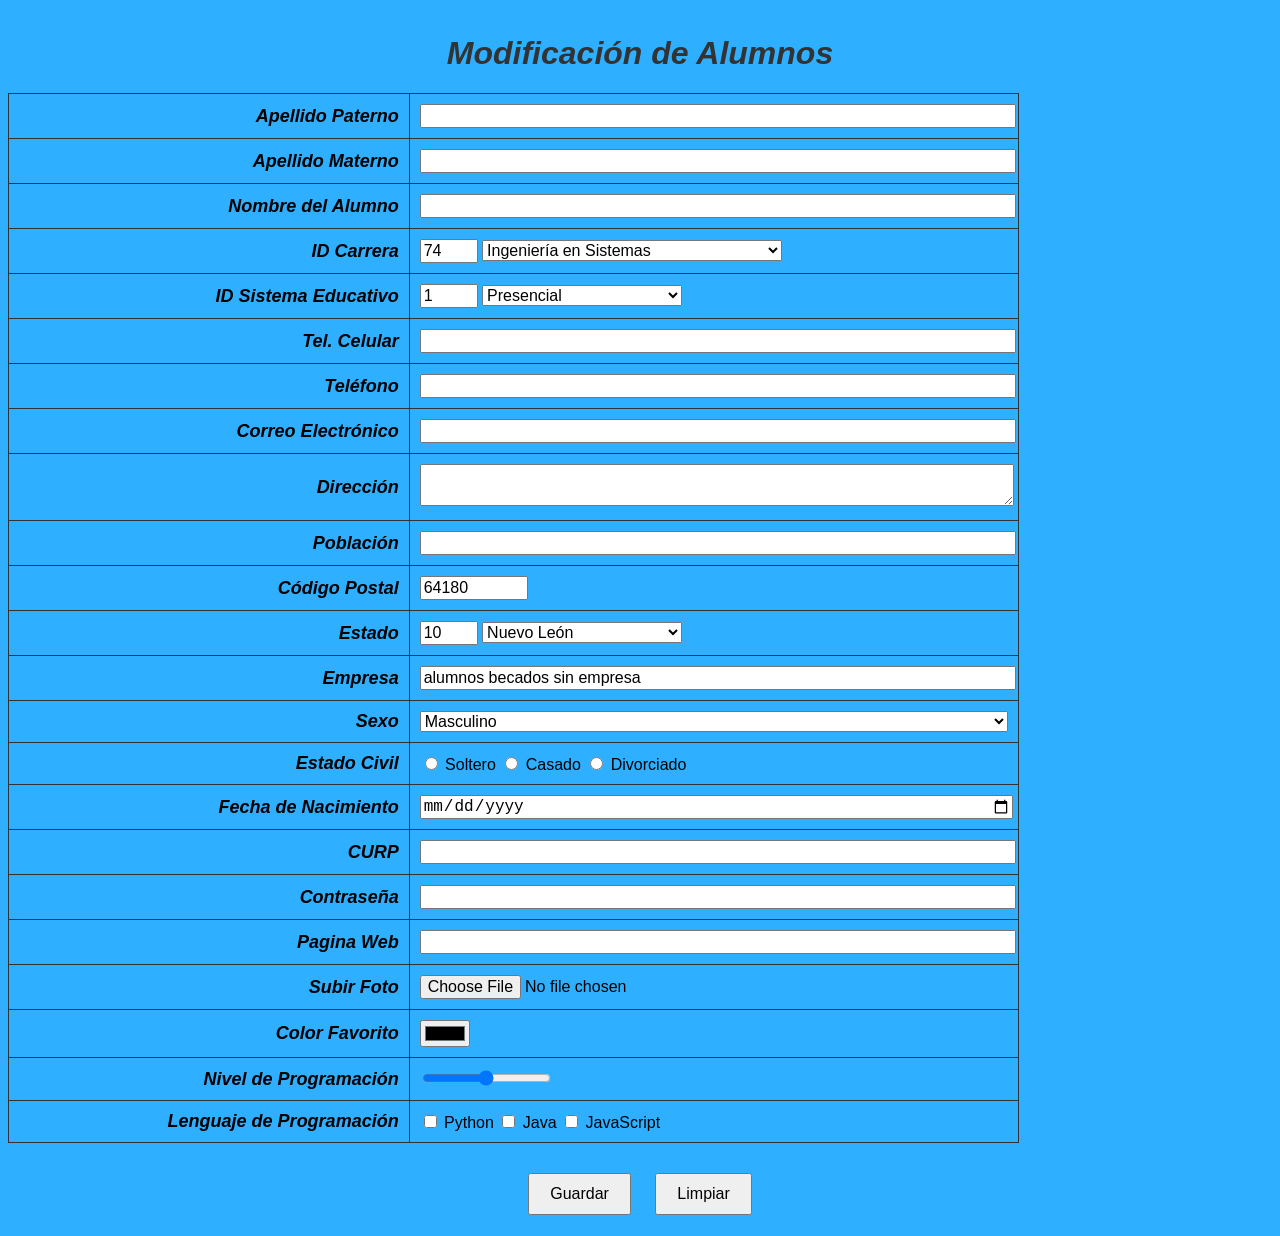
==== index.html @ 60770daa "todos los inputs en un  formulario" ====
<!DOCTYPE html>
<html lang="en">
<head>
    <meta charset="UTF-8">
    <meta name="viewport" content="width=device-width, initial-scale=1.0">
    <title>Captura Alumnos Documentos</title>
    <style>
        body{
            background-color: #2fafff;
            font-family: Arial, sans-serif;
        }
        h1{
            text-align: center;
            color: #333;
            margin-top: 35px;
            font-style: italic;
        }
        table{
            width: 80%;
            border-collapse: collapse;
        }
        td{
            border: 1px solid #333;
            padding: 10px;
        }
        label{
            font-weight: bold;
            font-size: 18px;
            font-style: italic;
        }
        
        input,
        select,
        textarea{
            font-size: 16px;

        }
        input[type="text"],
        input[type="number"],
        input[type="email"],
        input[type="tel"],
        input[type="date"],
        input[type="password"],
        input[type="url"],
        textarea,
        select{
            width: 100%;
        }
        .botones{
            text-align: center;
            margin-top: 20px;
        }
        button{
            font-size: 16px;
            padding: 10px 20px;
            margin:  10px;
            cursor: pointer;
        }


    </style>
</head>
<body>
    <h1>Modificación de Alumnos</h1>
    <form>
        <table>
        
        <!--nombre del alumno-->
            <tr>
                <td align="right">
                    <label>Apellido Paterno</label>
                </td>
                <td>
                    <input type="text">
                </td>
            </tr>
            <tr>
                <td align="right">
                    <label>Apellido Materno</label>
                </td>
                <td>
                    <input type="text">
                </td>
            </tr>
            <tr>
                <td align="right">
                    <label>Nombre del Alumno</label>
                </td>
                <td>
                    <input type="text">
                </td>
            </tr>

            <!--Carrera-->
            <tr>
                <td align="right">
                    <label>ID Carrera</label>
                </td>
                <td>
                    <input type="number" value="74" style="width: 50px;">

                    <select style="width: 300px;">
                        <option>Ingeniería en Sistemas </option>
                        <option>Ingenieria en Desarrollo de Software</option>
                        <option>Administración</option>

                    </select>
                </td>
            </tr>
        <!--sistema educativo-->
            <tr>
                <td align="right">
                    <label>ID Sistema Educativo</label>
                </td>
                <td>
                    <input type="number" value="1" style="width: 50px;">
                    <select style="width:200px;">
                        <option>Presencial</option>
                        <option>En Línea</option>
                    </select>
                </td>
            </tr>
        <!--otros datos-->
            <tr>
                <td align="right">
                    <label>Tel. Celular</label>
                </td>
                <td>
                    <input type="tel">
                </td>
            </tr>
            <tr>
                <td align="right">
                    <label>Teléfono</label>
                </td>
                <td>
                    <input type="tel">
                </td>
            </tr>
            <tr>
                <td align="right">
                    <label>Correo Electrónico</label>
                </td>
                <td>
                    <input type="email">
                </td>
            </tr>
            <tr>
                <td align="right">
                    <label>Dirección</label>
                </td>
                <td>
                    <textarea rows="2"></textarea>
                </td>
            </tr>
            <tr>
                <td align="right">
                    <label>Población</label>
                </td>
                <td>
                    <input type="text">
                </td>
            </tr>
            <tr>
                <td align="right">
                    <label>Código Postal</label>
                </td>
                <td>
                    <input type="number" value="64180" style="width: 100px;">
                </td>
            </tr>
            <tr>
                <td align="right">
                    <label>Estado</label>
                </td>
                <td>
                    <input type="number" value="10" style="width: 50px;">
                    <select style="width: 200px;">
                        <option>Nuevo León</option>
                        <option>Coahuila</option>
                        <option>Tamaulipas</option>
                    </select>
                </td>
            </tr>
            <tr>
                <td align="right">
                    <label>Empresa</label>
                </td>
                <td>
                    <input type="text" value="alumnos becados sin empresa">
                </td>
            </tr>
            <tr>
                <td align="right">
                    <label>Sexo</label>
                </td>
                <td>
                    <select>
                        <option>Masculino</option>
                        <option>Femenino</option>
                    </select>
                </td>
            </tr>
            <tr>
                <td align="right">
                    <label>Estado Civil</label>
                </td>
                <td>
                    <input type="radio" name="estadoCivil" value="soltero"> Soltero
                    <input type="radio" name="estadoCivil" value="casado"> Casado
                    <input type="radio" name="estadoCivil" value="divorciado"> Divorciado
                </td>
            </tr>
            <tr>
                <td align="right">
                    <label>Fecha de Nacimiento</label>
                </td>
                <td>
                    <input type="date">
                </td>
            </tr>
            <tr>
                <td align="right">
                    <label>CURP</label>
                </td>
                <td>
                    <input type="text">
                </td>
            </tr>
            <tr>
                <td align="right">
                    <label>Contraseña</label>
                </td>
                <td>
                    <input type="password">
                </td>
            </tr>
            <tr>
                <td align="right">
                    <label>Pagina Web</label>
                </td>
                <td>
                    <input type="url">
                </td>
            </tr>
            <tr>
                <td align="right">
                    <label>Subir Foto</label>
                </td>
                <td>
                    <input type="file" accept="image/*">
                </td>
            </tr>
            <tr>
                <td align="right">
                    <label>Color Favorito</label>
                </td>
                <td>
                    <input type="color">
                </td>
            </tr>
            <tr>
                <td align="right">
                    <label>Nivel de Programación</label>
                </td>
                <td>
                    <input type="range">
                </td>
            </tr>
            <tr>
                <td align="right">
                    <label>Lenguaje de Programación</label>
                </td>
                <td>
                    <input type="checkbox" name="lenguaje" value="python"> Python
                    <input type="checkbox" name="lenguaje" value="java"> Java
                    <input type="checkbox" name="lenguaje" value="javascript"> JavaScript
                </td>
            </tr>

        </table>
        <div class="botones">
            <button type="submit">Guardar</button>
            <button type="reset">Limpiar</button>
        </div>
    </form>
</body>
</html>
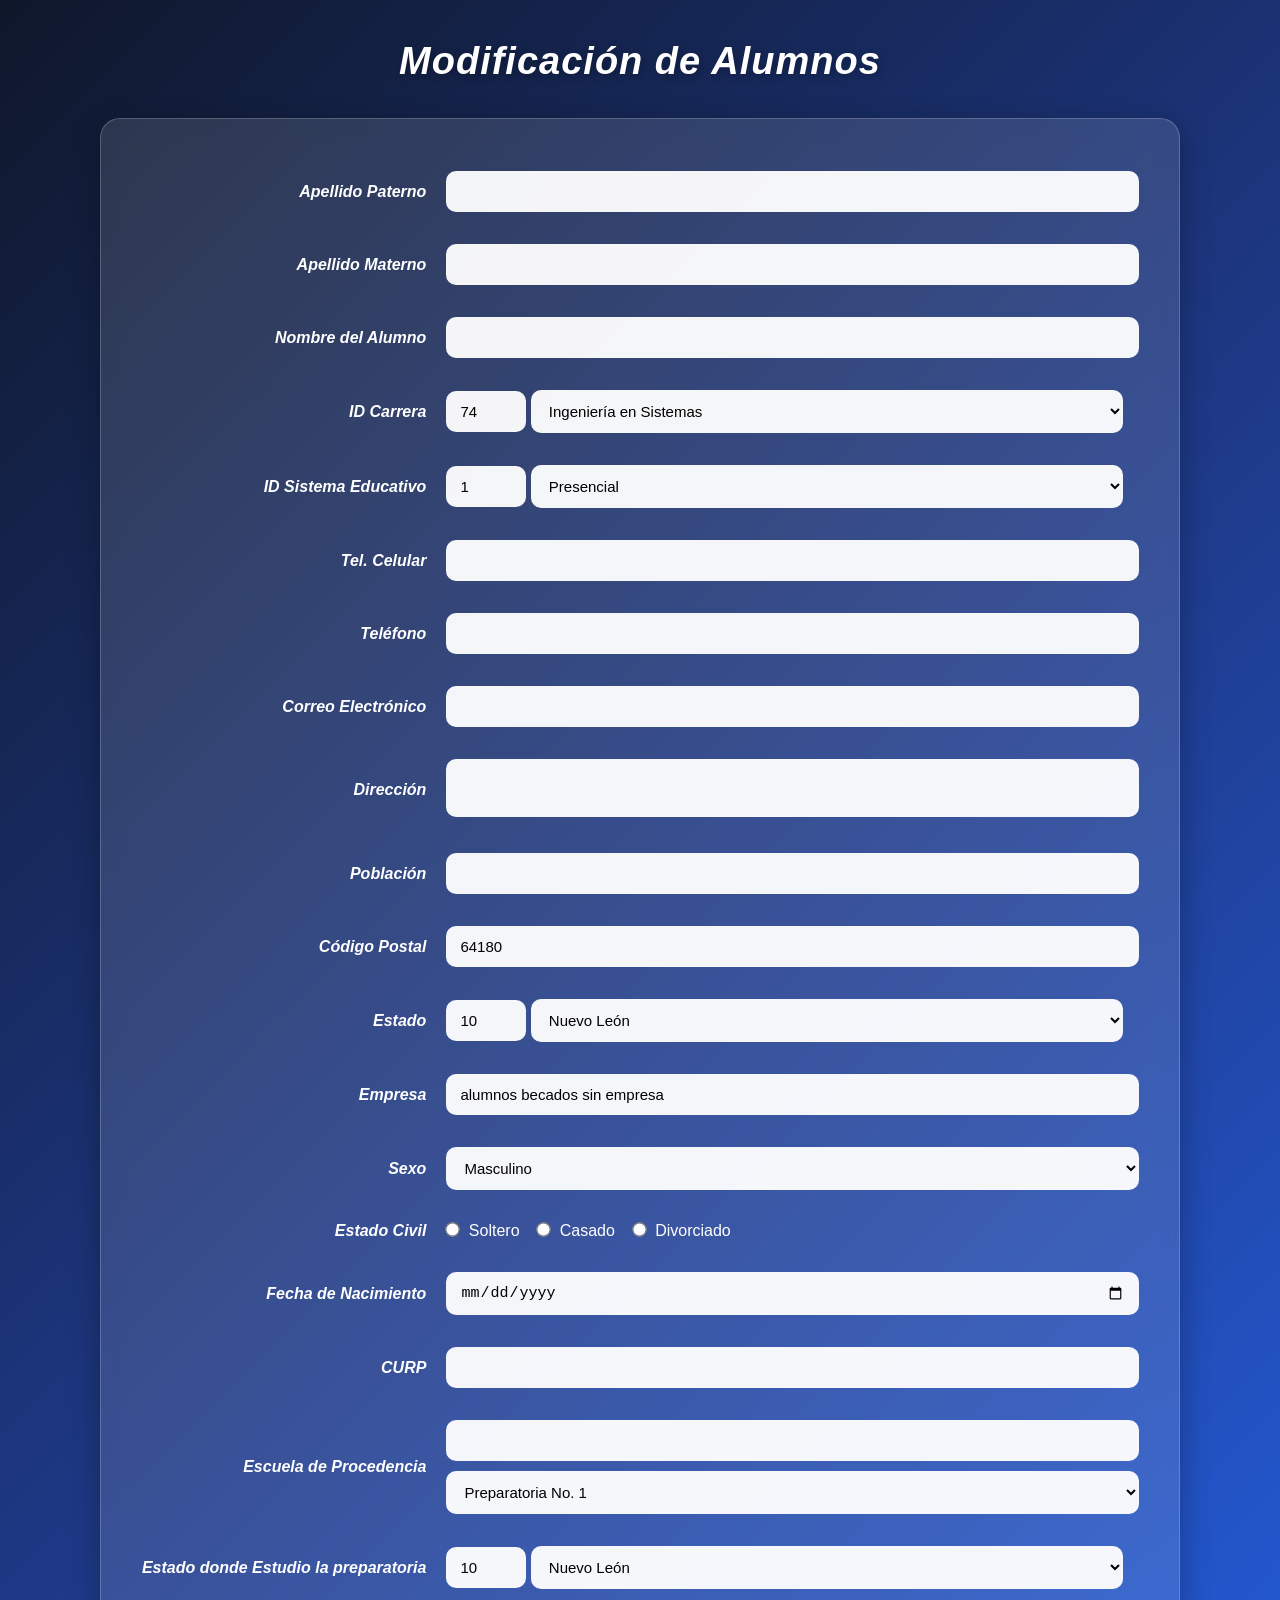
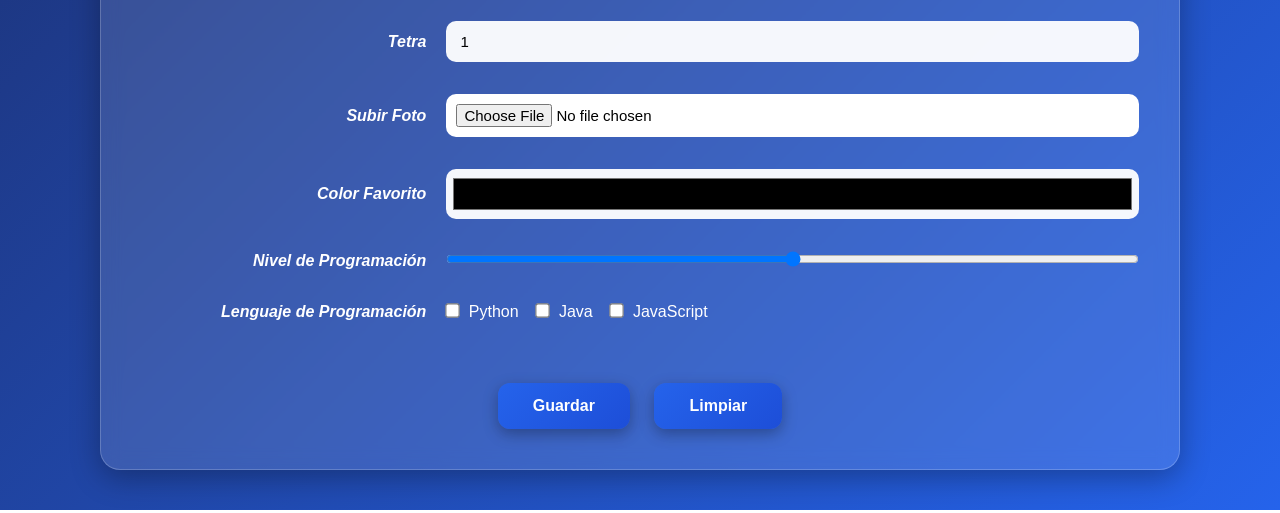
==== commit 61d0c15a: "Update index.html" ====
--- a/index.html
+++ b/index.html
@@ -1,89 +1,198 @@
 <!DOCTYPE html>
-<html lang="en">
+<html lang="es">
 <head>
     <meta charset="UTF-8">
     <meta name="viewport" content="width=device-width, initial-scale=1.0">
     <title>Captura Alumnos Documentos</title>
+
     <style>
+        *{
+            margin: 0;
+            padding: 0;
+            box-sizing: border-box;
+        }
+
         body{
-            background-color: #2fafff;
             font-family: Arial, sans-serif;
-        }
+            background: linear-gradient(135deg, #0f172a, #1e3a8a, #2563eb);
+            min-height: 100vh;
+            padding: 40px;
+        }
+
         h1{
             text-align: center;
-            color: #333;
-            margin-top: 35px;
+            color: white;
+            margin-bottom: 35px;
             font-style: italic;
-        }
+            font-size: 38px;
+            letter-spacing: 1px;
+            text-shadow: 2px 2px 8px rgba(0,0,0,0.3);
+        }
+
+        form{
+            width: 90%;
+            max-width: 1100px;
+            margin: auto;
+            background: rgba(255,255,255,0.12);
+            backdrop-filter: blur(10px);
+            border-radius: 20px;
+            padding: 30px;
+            box-shadow: 0 8px 30px rgba(0,0,0,0.3);
+            border: 1px solid rgba(255,255,255,0.2);
+        }
+
         table{
-            width: 80%;
-            border-collapse: collapse;
-        }
+            width: 100%;
+            border-collapse: separate;
+            border-spacing: 0 12px;
+        }
+
         td{
-            border: 1px solid #333;
             padding: 10px;
-        }
+            vertical-align: middle;
+        }
+
+        td:first-child{
+            width: 30%;
+            text-align: right;
+        }
+
         label{
+            color: white;
             font-weight: bold;
-            font-size: 18px;
+            font-size: 16px;
             font-style: italic;
         }
-        
+
         input,
         select,
         textarea{
-            font-size: 16px;
-
-        }
-        input[type="text"],
-        input[type="number"],
-        input[type="email"],
-        input[type="tel"],
-        input[type="date"],
-        input[type="password"],
-        input[type="url"],
-        textarea,
-        select{
             width: 100%;
-        }
+            padding: 12px 14px;
+            border: none;
+            border-radius: 10px;
+            font-size: 15px;
+            outline: none;
+            background: rgba(255,255,255,0.95);
+            transition: 0.3s;
+        }
+
+        input:focus,
+        select:focus,
+        textarea:focus{
+            transform: scale(1.01);
+            box-shadow: 0 0 10px rgba(255,255,255,0.6);
+        }
+
+        input[type="radio"],
+        input[type="checkbox"]{
+            width: auto;
+            margin-right: 5px;
+            transform: scale(1.1);
+        }
+
+        input[type="color"]{
+            height: 50px;
+            padding: 5px;
+        }
+
+        input[type="range"]{
+            padding: 0;
+        }
+
+        input[type="file"]{
+            background: white;
+            padding: 10px;
+        }
+
+        textarea{
+            resize: none;
+        }
+
         .botones{
             text-align: center;
-            margin-top: 20px;
-        }
+            margin-top: 30px;
+        }
+
         button{
+            background: linear-gradient(135deg, #2563eb, #1d4ed8);
+            color: white;
+            border: none;
+            padding: 14px 35px;
+            margin: 10px;
             font-size: 16px;
-            padding: 10px 20px;
-            margin:  10px;
+            font-weight: bold;
+            border-radius: 12px;
             cursor: pointer;
-        }
-
+            transition: 0.3s;
+            box-shadow: 0 5px 15px rgba(0,0,0,0.3);
+        }
+
+        button:hover{
+            transform: translateY(-3px);
+            background: linear-gradient(135deg, #3b82f6, #2563eb);
+        }
+
+        @media(max-width: 768px){
+
+            body{
+                padding: 15px;
+            }
+
+            form{
+                width: 100%;
+                padding: 20px;
+            }
+
+            table,
+            tr,
+            td{
+                display: block;
+                width: 100%;
+            }
+
+            td:first-child{
+                text-align: left;
+                margin-bottom: 5px;
+            }
+
+            h1{
+                font-size: 28px;
+            }
+        }
 
     </style>
 </head>
+
 <body>
+
     <h1>Modificación de Alumnos</h1>
+
     <form>
+
         <table>
-        
-        <!--nombre del alumno-->
-            <tr>
-                <td align="right">
+
+            <!--nombre del alumno-->
+            <tr>
+                <td>
                     <label>Apellido Paterno</label>
                 </td>
                 <td>
                     <input type="text">
                 </td>
             </tr>
-            <tr>
-                <td align="right">
+
+            <tr>
+                <td>
                     <label>Apellido Materno</label>
                 </td>
                 <td>
                     <input type="text">
                 </td>
             </tr>
-            <tr>
-                <td align="right">
+
+            <tr>
+                <td>
                     <label>Nombre del Alumno</label>
                 </td>
                 <td>
@@ -93,105 +202,116 @@
 
             <!--Carrera-->
             <tr>
-                <td align="right">
+                <td>
                     <label>ID Carrera</label>
                 </td>
                 <td>
-                    <input type="number" value="74" style="width: 50px;">
-
-                    <select style="width: 300px;">
-                        <option>Ingeniería en Sistemas </option>
-                        <option>Ingenieria en Desarrollo de Software</option>
+                    <input type="number" value="74" style="width: 80px; display:inline-block;">
+
+                    <select style="width: calc(100% - 100px); display:inline-block;">
+                        <option>Ingeniería en Sistemas</option>
+                        <option>Ingeniería en Desarrollo de Software</option>
                         <option>Administración</option>
-
-                    </select>
-                </td>
-            </tr>
-        <!--sistema educativo-->
-            <tr>
-                <td align="right">
+                    </select>
+                </td>
+            </tr>
+
+            <!--sistema educativo-->
+            <tr>
+                <td>
                     <label>ID Sistema Educativo</label>
                 </td>
                 <td>
-                    <input type="number" value="1" style="width: 50px;">
-                    <select style="width:200px;">
+                    <input type="number" value="1" style="width: 80px; display:inline-block;">
+
+                    <select style="width: calc(100% - 100px); display:inline-block;">
                         <option>Presencial</option>
                         <option>En Línea</option>
                     </select>
                 </td>
             </tr>
-        <!--otros datos-->
-            <tr>
-                <td align="right">
+
+            <!--otros datos-->
+            <tr>
+                <td>
                     <label>Tel. Celular</label>
                 </td>
                 <td>
                     <input type="tel">
                 </td>
             </tr>
-            <tr>
-                <td align="right">
+
+            <tr>
+                <td>
                     <label>Teléfono</label>
                 </td>
                 <td>
                     <input type="tel">
                 </td>
             </tr>
-            <tr>
-                <td align="right">
+
+            <tr>
+                <td>
                     <label>Correo Electrónico</label>
                 </td>
                 <td>
                     <input type="email">
                 </td>
             </tr>
-            <tr>
-                <td align="right">
+
+            <tr>
+                <td>
                     <label>Dirección</label>
                 </td>
                 <td>
                     <textarea rows="2"></textarea>
                 </td>
             </tr>
-            <tr>
-                <td align="right">
+
+            <tr>
+                <td>
                     <label>Población</label>
                 </td>
                 <td>
                     <input type="text">
                 </td>
             </tr>
-            <tr>
-                <td align="right">
+
+            <tr>
+                <td>
                     <label>Código Postal</label>
                 </td>
                 <td>
-                    <input type="number" value="64180" style="width: 100px;">
-                </td>
-            </tr>
-            <tr>
-                <td align="right">
+                    <input type="number" value="64180">
+                </td>
+            </tr>
+
+            <tr>
+                <td>
                     <label>Estado</label>
                 </td>
                 <td>
-                    <input type="number" value="10" style="width: 50px;">
-                    <select style="width: 200px;">
+                    <input type="number" value="10" style="width: 80px; display:inline-block;">
+
+                    <select style="width: calc(100% - 100px); display:inline-block;">
                         <option>Nuevo León</option>
                         <option>Coahuila</option>
                         <option>Tamaulipas</option>
                     </select>
                 </td>
             </tr>
-            <tr>
-                <td align="right">
+
+            <tr>
+                <td>
                     <label>Empresa</label>
                 </td>
                 <td>
                     <input type="text" value="alumnos becados sin empresa">
                 </td>
             </tr>
-            <tr>
-                <td align="right">
+
+            <tr>
+                <td>
                     <label>Sexo</label>
                 </td>
                 <td>
@@ -201,88 +321,129 @@
                     </select>
                 </td>
             </tr>
-            <tr>
-                <td align="right">
+
+            <tr>
+                <td>
                     <label>Estado Civil</label>
                 </td>
-                <td>
-                    <input type="radio" name="estadoCivil" value="soltero"> Soltero
-                    <input type="radio" name="estadoCivil" value="casado"> Casado
-                    <input type="radio" name="estadoCivil" value="divorciado"> Divorciado
-                </td>
-            </tr>
-            <tr>
-                <td align="right">
+                <td style="color:white;">
+                    <input type="radio" name="estadoCivil"> Soltero
+                    &nbsp;&nbsp;
+
+                    <input type="radio" name="estadoCivil"> Casado
+                    &nbsp;&nbsp;
+
+                    <input type="radio" name="estadoCivil"> Divorciado
+                </td>
+            </tr>
+
+            <tr>
+                <td>
                     <label>Fecha de Nacimiento</label>
                 </td>
                 <td>
                     <input type="date">
                 </td>
             </tr>
-            <tr>
-                <td align="right">
+
+            <tr>
+                <td>
                     <label>CURP</label>
                 </td>
                 <td>
                     <input type="text">
                 </td>
             </tr>
-            <tr>
-                <td align="right">
-                    <label>Contraseña</label>
-                </td>
-                <td>
-                    <input type="password">
-                </td>
-            </tr>
-            <tr>
-                <td align="right">
-                    <label>Pagina Web</label>
-                </td>
-                <td>
-                    <input type="url">
-                </td>
-            </tr>
-            <tr>
-                <td align="right">
+
+            <tr>
+                <td>
+                    <label>Escuela de Procedencia</label>
+                </td>
+                <td>
+                    <input type="text" style="margin-bottom:10px;">
+
+                    <select>
+                        <option>Preparatoria No. 1</option>
+                        <option>Preparatoria No. 2</option>
+                        <option>Preparatoria No. 3</option>
+                    </select>
+                </td>
+            </tr>
+
+            <tr>
+                <td>
+                    <label>Estado donde Estudio la preparatoria</label>
+                </td>
+                <td>
+                    <input type="number" value="10" style="width: 80px; display:inline-block;">
+
+                    <select style="width: calc(100% - 100px); display:inline-block;">
+                        <option>Nuevo León</option>
+                        <option>Coahuila</option>
+                        <option>Tamaulipas</option>
+                        <option>CDMX</option>
+                        <option>Jalisco</option>
+                        <option>Guanajuato</option>
+                    </select>
+                </td>
+            </tr>
+
+            <tr>
+                <td>
+                    <label>Tetra</label>
+                </td>
+                <td>
+                    <input type="number" value="1">
+                </td>
+            </tr>
+
+            <tr>
+                <td>
                     <label>Subir Foto</label>
                 </td>
                 <td>
                     <input type="file" accept="image/*">
                 </td>
             </tr>
-            <tr>
-                <td align="right">
+
+            <tr>
+                <td>
                     <label>Color Favorito</label>
                 </td>
                 <td>
                     <input type="color">
                 </td>
             </tr>
-            <tr>
-                <td align="right">
+
+            <tr>
+                <td>
                     <label>Nivel de Programación</label>
                 </td>
                 <td>
                     <input type="range">
                 </td>
             </tr>
-            <tr>
-                <td align="right">
+
+            <tr>
+                <td>
                     <label>Lenguaje de Programación</label>
                 </td>
-                <td>
-                    <input type="checkbox" name="lenguaje" value="python"> Python
-                    <input type="checkbox" name="lenguaje" value="java"> Java
-                    <input type="checkbox" name="lenguaje" value="javascript"> JavaScript
+                <td style="color:white;">
+                    <input type="checkbox"> Python
+                    &nbsp;&nbsp;
+
+                    <input type="checkbox"> Java
+                    &nbsp;&nbsp;
+
+                    <input type="checkbox"> JavaScript
                 </td>
             </tr>
 
         </table>
+
         <div class="botones">
             <button type="submit">Guardar</button>
             <button type="reset">Limpiar</button>
         </div>
-    </form>
-</body>
-</html>+
+    </form>
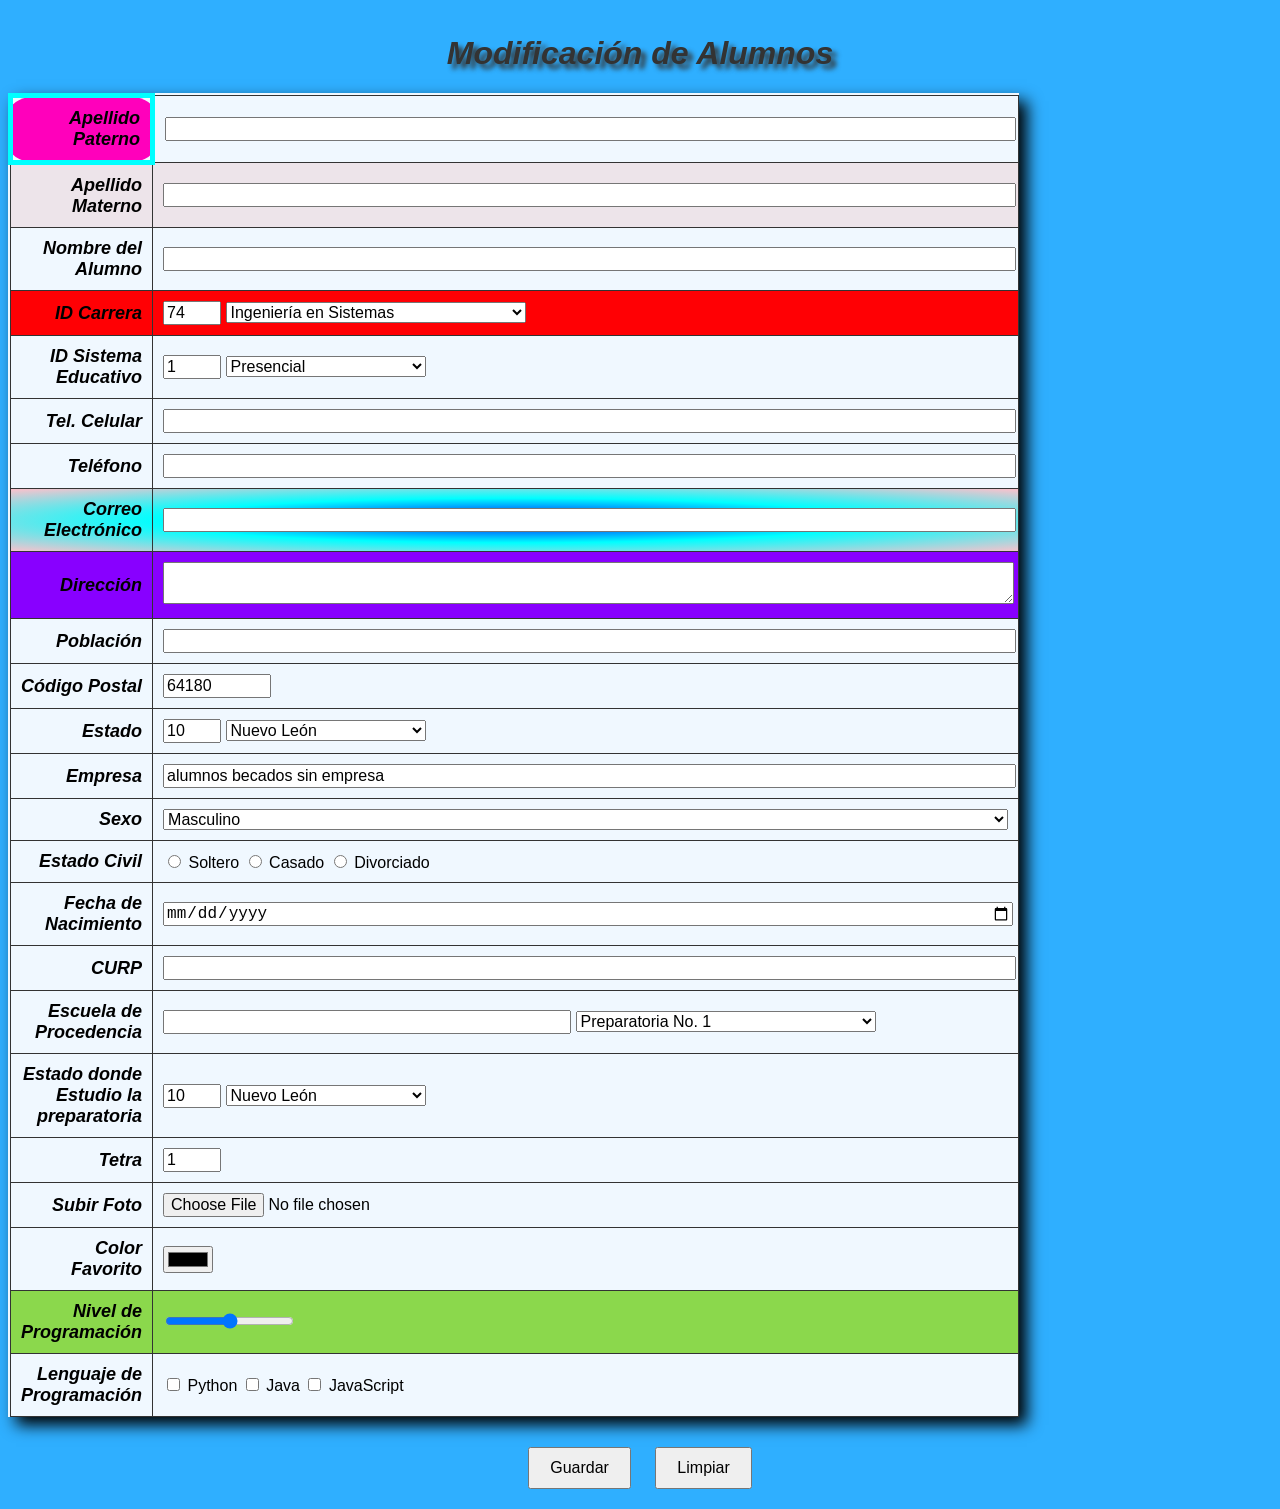
==== commit d729375e: "cambio de nombre a index a 1" ====
--- a/index.html
+++ b/index.html
@@ -1,198 +1,154 @@
 <!DOCTYPE html>
-<html lang="es">
+<html lang="en">
 <head>
     <meta charset="UTF-8">
     <meta name="viewport" content="width=device-width, initial-scale=1.0">
     <title>Captura Alumnos Documentos</title>
 
+    <!--Estilo de sombras -->
+    <link rel="stylesheet" href="style-sombras.css">
     <style>
-        *{
-            margin: 0;
-            padding: 0;
-            box-sizing: border-box;
-        }
+        /*Nota: en caso de usar tablas y no div es <tr id="nombre-del-id"> en vez de <div id="nombre-del-id"> */
 
         body{
+            background-color: #2fafff;
             font-family: Arial, sans-serif;
-            background: linear-gradient(135deg, #0f172a, #1e3a8a, #2563eb);
-            min-height: 100vh;
-            padding: 40px;
-        }
-
+        }
         h1{
             text-align: center;
-            color: white;
-            margin-bottom: 35px;
+            color: #333;
+            margin-top: 35px;
             font-style: italic;
-            font-size: 38px;
-            letter-spacing: 1px;
-            text-shadow: 2px 2px 8px rgba(0,0,0,0.3);
-        }
-
-        form{
-            width: 90%;
-            max-width: 1100px;
-            margin: auto;
-            background: rgba(255,255,255,0.12);
-            backdrop-filter: blur(10px);
-            border-radius: 20px;
-            padding: 30px;
-            box-shadow: 0 8px 30px rgba(0,0,0,0.3);
-            border: 1px solid rgba(255,255,255,0.2);
-        }
-
+        }
         table{
-            width: 100%;
-            border-collapse: separate;
-            border-spacing: 0 12px;
-        }
-
+            width: 80%;
+            border-collapse: collapse;
+        }
         td{
+            border: 1px solid #333;
             padding: 10px;
-            vertical-align: middle;
-        }
-
-        td:first-child{
-            width: 30%;
-            text-align: right;
-        }
-
+        }
         label{
-            color: white;
             font-weight: bold;
-            font-size: 16px;
+            font-size: 18px;
             font-style: italic;
         }
-
+        #apellido-paterno {
+           /* border-color:#1e010f;
+            border-style:solid;
+            border-top-width: 15px; 
+            border-left-width: 25px;
+            border-right-width: 35px;
+            border-bottom-width: 20px; */
+            border: 5px solid cyan;
+            border-radius: 20%;
+            background-color: #ff00bb;
+            width: 100px;
+            height: 30px;
+          /*  padding-top: 15px;
+            padding-left: 20px;
+            padding-right: 30px;
+            padding-bottom: 10px; */
+            /*padding: 5px;*/
+            margin-top: 15px;
+            margin-left: 12px;
+            margin-right: 30px;
+            margin-bottom: 27px;
+        }
+         #carrera {
+            background-color: hsl(359, 100%, 50%);
+            width: 100px;
+            height: 30px;
+        }
+        #correo-electronico {
+            /*degradado lineal*/
+            background:linear-gradient(45deg, #ff00bb, #ff0077);
+            background:radial-gradient(blue,cyan,pink);
+            width: 100px;
+            height: 30px;
+        }
+        /*transparencia*/
+        table #estado {
+            background-color:transparent;
+            background-color:aquamarine;
+            background-color:rgba(255, 0, 255, 0.5);
+            background-color:hsl(300, 100%, 50%);
+            width: 100px;
+            height: 30px;
+        }
+        table #apellido-materno {
+            background-color: #ede4ea;
+            width: 100px;
+            height: 30px;
+        }
+        table #direccion {
+            background-color: #8800ff;
+            width: 100px;
+            height: 30px;
+        }
+        table #nivel-de-programacion {
+            background-color: #8bd84c;
+            width: 100px;
+            height: 30px;
+        }
+
+        
         input,
         select,
         textarea{
+            font-size: 16px;
+
+        }
+        input[type="text"],
+        input[type="number"],
+        input[type="email"],
+        input[type="tel"],
+        input[type="date"],
+        input[type="password"],
+        input[type="url"],
+        textarea,
+        select{
             width: 100%;
-            padding: 12px 14px;
-            border: none;
-            border-radius: 10px;
-            font-size: 15px;
-            outline: none;
-            background: rgba(255,255,255,0.95);
-            transition: 0.3s;
-        }
-
-        input:focus,
-        select:focus,
-        textarea:focus{
-            transform: scale(1.01);
-            box-shadow: 0 0 10px rgba(255,255,255,0.6);
-        }
-
-        input[type="radio"],
-        input[type="checkbox"]{
-            width: auto;
-            margin-right: 5px;
-            transform: scale(1.1);
-        }
-
-        input[type="color"]{
-            height: 50px;
-            padding: 5px;
-        }
-
-        input[type="range"]{
-            padding: 0;
-        }
-
-        input[type="file"]{
-            background: white;
-            padding: 10px;
-        }
-
-        textarea{
-            resize: none;
-        }
-
+        }
         .botones{
             text-align: center;
-            margin-top: 30px;
-        }
-
+            margin-top: 20px;
+        }
         button{
-            background: linear-gradient(135deg, #2563eb, #1d4ed8);
-            color: white;
-            border: none;
-            padding: 14px 35px;
-            margin: 10px;
             font-size: 16px;
-            font-weight: bold;
-            border-radius: 12px;
+            padding: 10px 20px;
+            margin:  10px;
             cursor: pointer;
-            transition: 0.3s;
-            box-shadow: 0 5px 15px rgba(0,0,0,0.3);
-        }
-
-        button:hover{
-            transform: translateY(-3px);
-            background: linear-gradient(135deg, #3b82f6, #2563eb);
-        }
-
-        @media(max-width: 768px){
-
-            body{
-                padding: 15px;
-            }
-
-            form{
-                width: 100%;
-                padding: 20px;
-            }
-
-            table,
-            tr,
-            td{
-                display: block;
-                width: 100%;
-            }
-
-            td:first-child{
-                text-align: left;
-                margin-bottom: 5px;
-            }
-
-            h1{
-                font-size: 28px;
-            }
-        }
+        }
+      
 
     </style>
 </head>
-
 <body>
-
     <h1>Modificación de Alumnos</h1>
-
     <form>
-
         <table>
-
-            <!--nombre del alumno-->
-            <tr>
-                <td>
+        
+        <!--nombre del alumno-->
+            <tr>
+                <td align="right" id="apellido-paterno">
                     <label>Apellido Paterno</label>
                 </td>
                 <td>
                     <input type="text">
                 </td>
             </tr>
-
-            <tr>
-                <td>
+            <tr id="apellido-materno">
+                <td align="right">
+                
                     <label>Apellido Materno</label>
                 </td>
                 <td>
                     <input type="text">
                 </td>
             </tr>
-
-            <tr>
-                <td>
+            <tr>
+                <td align="right">
                     <label>Nombre del Alumno</label>
                 </td>
                 <td>
@@ -201,117 +157,110 @@
             </tr>
 
             <!--Carrera-->
-            <tr>
-                <td>
+            <tr id="carrera">
+
+                <td align="right">
                     <label>ID Carrera</label>
                 </td>
                 <td>
-                    <input type="number" value="74" style="width: 80px; display:inline-block;">
-
-                    <select style="width: calc(100% - 100px); display:inline-block;">
-                        <option>Ingeniería en Sistemas</option>
-                        <option>Ingeniería en Desarrollo de Software</option>
+                    <input type="number" value="74" style="width: 50px;">
+
+                    <select style="width: 300px;">
+                        <option>Ingeniería en Sistemas </option>
+                        <option>Ingenieria en Desarrollo de Software</option>
                         <option>Administración</option>
-                    </select>
-                </td>
-            </tr>
-
-            <!--sistema educativo-->
-            <tr>
-                <td>
+
+                    </select>
+                </td>
+            </tr>
+        <!--sistema educativo-->
+            <tr >
+                <td align="right">
                     <label>ID Sistema Educativo</label>
                 </td>
                 <td>
-                    <input type="number" value="1" style="width: 80px; display:inline-block;">
-
-                    <select style="width: calc(100% - 100px); display:inline-block;">
+                    <input type="number" value="1" style="width: 50px;">
+                    <select style="width:200px;">
                         <option>Presencial</option>
                         <option>En Línea</option>
                     </select>
                 </td>
             </tr>
-
-            <!--otros datos-->
-            <tr>
-                <td>
+        <!--otros datos-->
+            <tr>
+                <td align="right">
                     <label>Tel. Celular</label>
                 </td>
                 <td>
                     <input type="tel">
                 </td>
             </tr>
-
-            <tr>
-                <td>
+            <tr>
+                <td align="right">
                     <label>Teléfono</label>
                 </td>
                 <td>
                     <input type="tel">
                 </td>
             </tr>
-
-            <tr>
-                <td>
+            <tr id="correo-electronico">
+                
+                <td align="right">
                     <label>Correo Electrónico</label>
                 </td>
                 <td>
                     <input type="email">
                 </td>
             </tr>
-
-            <tr>
-                <td>
+            <tr id="direccion">
+                <td align="right">
                     <label>Dirección</label>
                 </td>
                 <td>
-                    <textarea rows="2"></textarea>
-                </td>
-            </tr>
-
-            <tr>
-                <td>
+                   <textarea rows="2"></textarea>
+                </td>
+            </tr>
+            <tr>
+                <td align="right">
                     <label>Población</label>
                 </td>
                 <td>
                     <input type="text">
                 </td>
             </tr>
-
-            <tr>
-                <td>
+            <tr>
+                <td align="right">
                     <label>Código Postal</label>
                 </td>
                 <td>
-                    <input type="number" value="64180">
-                </td>
-            </tr>
-
-            <tr>
-                <td>
+                    <input type="number" value="64180" style="width: 100px;">
+                </td>
+            </tr>
+            <tr>
+                <div id="estado">
+                <td align="right">
                     <label>Estado</label>
                 </td>
                 <td>
-                    <input type="number" value="10" style="width: 80px; display:inline-block;">
-
-                    <select style="width: calc(100% - 100px); display:inline-block;">
+                    <input type="number" value="10" style="width: 50px;">
+                    <select style="width: 200px;">
                         <option>Nuevo León</option>
                         <option>Coahuila</option>
                         <option>Tamaulipas</option>
                     </select>
                 </td>
-            </tr>
-
-            <tr>
-                <td>
+                </div>
+            </tr>
+            <tr>
+                <td align="right">
                     <label>Empresa</label>
                 </td>
                 <td>
                     <input type="text" value="alumnos becados sin empresa">
                 </td>
             </tr>
-
-            <tr>
-                <td>
+            <tr>
+                <td align="right">
                     <label>Sexo</label>
                 </td>
                 <td>
@@ -321,63 +270,52 @@
                     </select>
                 </td>
             </tr>
-
-            <tr>
-                <td>
+            <tr>
+                <td align="right">
                     <label>Estado Civil</label>
                 </td>
-                <td style="color:white;">
-                    <input type="radio" name="estadoCivil"> Soltero
-                    &nbsp;&nbsp;
-
-                    <input type="radio" name="estadoCivil"> Casado
-                    &nbsp;&nbsp;
-
-                    <input type="radio" name="estadoCivil"> Divorciado
-                </td>
-            </tr>
-
-            <tr>
-                <td>
+                <td>
+                    <input type="radio" name="estadoCivil" value="soltero"> Soltero
+                    <input type="radio" name="estadoCivil" value="casado"> Casado
+                    <input type="radio" name="estadoCivil" value="divorciado"> Divorciado
+                </td>
+            </tr>
+            <tr>
+                <td align="right">
                     <label>Fecha de Nacimiento</label>
                 </td>
                 <td>
                     <input type="date">
                 </td>
             </tr>
-
-            <tr>
-                <td>
+            <tr>
+                <td align="right">
                     <label>CURP</label>
                 </td>
                 <td>
                     <input type="text">
                 </td>
             </tr>
-
-            <tr>
-                <td>
+            <tr>
+                <td align="right">
                     <label>Escuela de Procedencia</label>
                 </td>
                 <td>
-                    <input type="text" style="margin-bottom:10px;">
-
-                    <select>
+                    <input type="text" style="width: 400px;">
+                    <select style="width: 300px;">
                         <option>Preparatoria No. 1</option>
                         <option>Preparatoria No. 2</option>
                         <option>Preparatoria No. 3</option>
                     </select>
                 </td>
             </tr>
-
-            <tr>
-                <td>
+            <tr>
+                <td align="right">
                     <label>Estado donde Estudio la preparatoria</label>
                 </td>
                 <td>
-                    <input type="number" value="10" style="width: 80px; display:inline-block;">
-
-                    <select style="width: calc(100% - 100px); display:inline-block;">
+                    <input type="number" value="10" style="width: 50px;">
+                    <select style="width: 200px;">
                         <option>Nuevo León</option>
                         <option>Coahuila</option>
                         <option>Tamaulipas</option>
@@ -385,65 +323,55 @@
                         <option>Jalisco</option>
                         <option>Guanajuato</option>
                     </select>
-                </td>
-            </tr>
-
-            <tr>
-                <td>
+            </tr>
+            <tr>
+                <td align="right">
                     <label>Tetra</label>
                 </td>
                 <td>
-                    <input type="number" value="1">
-                </td>
-            </tr>
-
-            <tr>
-                <td>
+                    <input type="number" value="1" style="width: 50px;">
+                </td>
+            </tr>
+            <tr>
+                <td align="right">
                     <label>Subir Foto</label>
                 </td>
                 <td>
                     <input type="file" accept="image/*">
                 </td>
             </tr>
-
-            <tr>
-                <td>
+            <tr>
+                <td align="right">
                     <label>Color Favorito</label>
                 </td>
                 <td>
                     <input type="color">
                 </td>
             </tr>
-
-            <tr>
-                <td>
+            <tr id="nivel-de-programacion">
+                <td align="right">
                     <label>Nivel de Programación</label>
                 </td>
                 <td>
                     <input type="range">
                 </td>
             </tr>
-
-            <tr>
-                <td>
+            <tr>
+                <td align="right">
                     <label>Lenguaje de Programación</label>
                 </td>
-                <td style="color:white;">
-                    <input type="checkbox"> Python
-                    &nbsp;&nbsp;
-
-                    <input type="checkbox"> Java
-                    &nbsp;&nbsp;
-
-                    <input type="checkbox"> JavaScript
+                <td>
+                    <input type="checkbox" name="lenguaje" value="python"> Python
+                    <input type="checkbox" name="lenguaje" value="java"> Java
+                    <input type="checkbox" name="lenguaje" value="javascript"> JavaScript
                 </td>
             </tr>
 
         </table>
-
         <div class="botones">
             <button type="submit">Guardar</button>
             <button type="reset">Limpiar</button>
         </div>
-
-    </form>+    </form>
+</body>
+</html>
--- a/style-sombras.css
+++ b/style-sombras.css
@@ -0,0 +1,9 @@
+/*Sombra del titulo*/
+h1{
+    text-shadow: 5px 5px 5px ;
+}
+/*sombra de la tabla*/
+table{
+    box-shadow: 8px 8px 15px;
+    background-color: aliceblue;
+}
